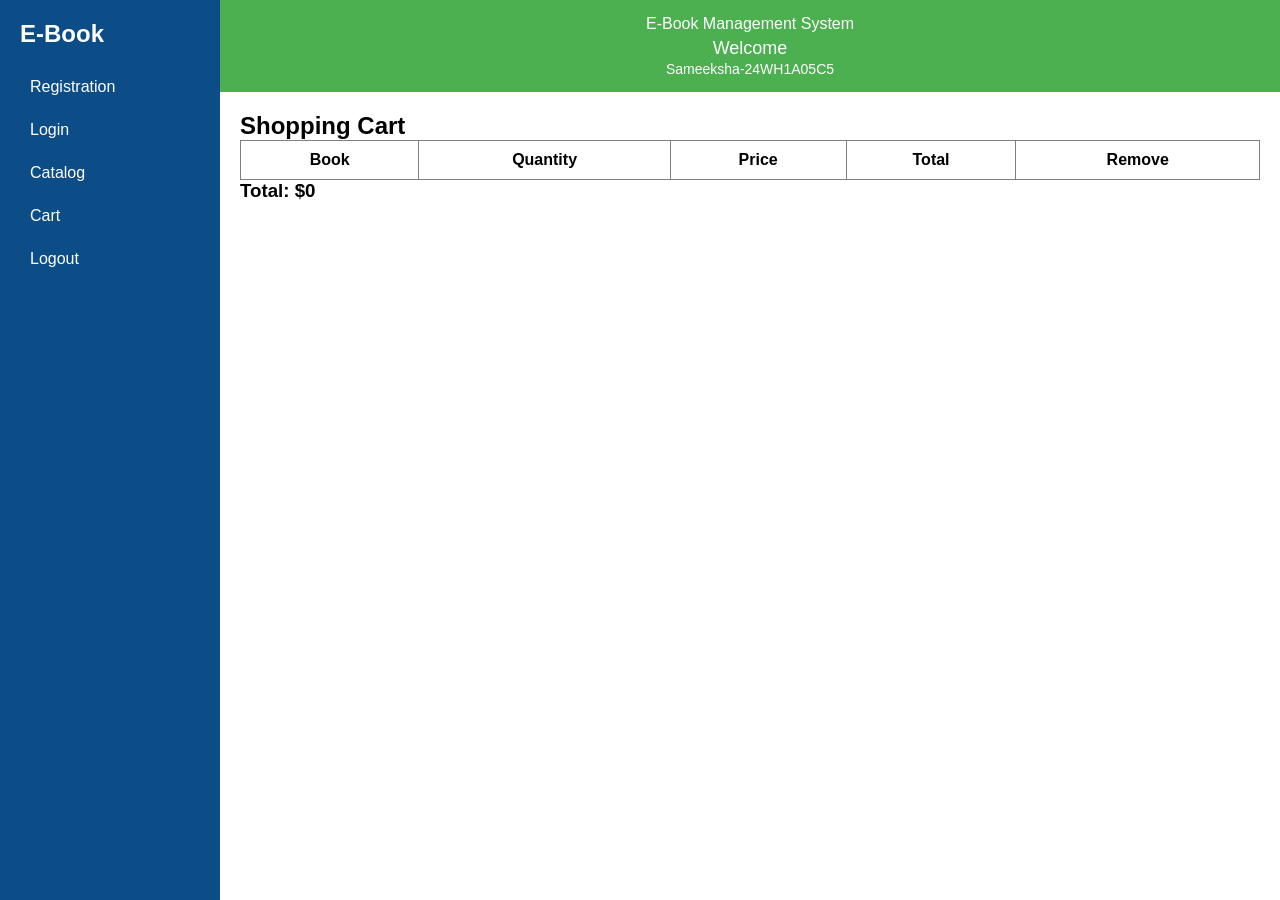
==== Experiment-1/Cart.html @ 869962bd "Organised Experiment 1 into folder" ====
<!DOCTYPE html>
<html>
<head>
    <title>Cart</title>
    <link rel="stylesheet" href="Style.css">
</head>

<body>

<!-- Sidebar -->
<div class="sidebar">
    <h2>E-Book</h2>
    <a href="Register.html">Registration</a>
    <a href="Login.html">Login</a>
    <a href="Catalog.html">Catalog</a>
    <a href="Cart.html">Cart</a>
    <a href="Logout.html">Logout</a>
</div>

<!-- Main -->
<div class="main">

    <!-- Header -->
    <div class="header">
        E-Book Management System
    <div class="welcome-text">Welcome</div>
    <div class="welcome-name">Sameeksha-24WH1A05C5</div>
</div>

    <!-- Cart Content -->
    <div class="container">
        <h2>Shopping Cart</h2>

        <table id="cartTable">
            <tr>
                <th>Book</th>
<th>Quantity</th>
<th>Price</th>
<th>Total</th>
<th>Remove</th>
                
            </tr>
        </table>

        <h3 id="total"></h3>
    </div>

</div>

<!-- JS File -->
<script src="Script.js"></script>

<script>
displayCart();

//showWelcome();

</script>

</body>
</html>
---- Experiment-1/Style.css ----
* {
  margin: 0;
  padding: 0;
  box-sizing: border-box;
  font-family: Arial, sans-serif;
}

body {
  display: flex;
  min-height: 100vh;
}

/* Sidebar */
.sidebar {
  width: 220px;
  background: #0d4d87;
  color: white;
  padding: 20px;
}

.sidebar h2 {
  margin-bottom: 20px;
}

.sidebar a {
  display: block;
  color: white;
  text-decoration: none;
  padding: 10px;
  margin: 5px 0;
}

.sidebar a:hover {
  background: #1c6cc4;
}

/* Main content */
.main {
  flex: 1;
  display: flex;
  flex-direction: column;
}

/* Header (single clean version) */
.header {
  background: #4CAF50;
  text-align: center;
  padding: 15px;
  color: white;
}

/* BIG Title */
.title {
  font-size: 28px;
  font-weight: bold;
}

/* Welcome line */
.welcome-text {
  font-size: 18px;
  margin-top: 5px;
}

/* Username line (small) */
.welcome-name {
  font-size: 14px;
  margin-top: 2px;
}

/* Container */
.container {
  padding: 20px;
  flex: 1;
}

/* Form Card */
.form-card {
  background: #14c9c9;
  color: #003366;
  padding: 25px;
  width: 350px;
  margin: auto;
  border-radius: 10px;
}

.form-card input {
  width: 100%;
  padding: 8px;
  margin: 8px 0;
}

/* Button */
.btn {
  width: 100%;
  padding: 10px;
  background: linear-gradient(to right, #3b5bdc, #1c6cc4);
  color: white;
  border: none;
  margin-top: 10px;
  cursor: pointer;
}

/* Catalog Grid */
.grid {
  display: grid;
  grid-template-columns: repeat(auto-fit, minmax(200px, 1fr));
  gap: 20px;
}

.card {
  border: 1px solid #ccc;
  padding: 15px;
  text-align: center;
}

.card img {
  width: 100%;
  height: 150px;
  object-fit: cover;
}

.card button {
  background: green;
  color: white;
  border: none;
  padding: 8px;
  margin-top: 10px;
}

/* Cart table */
table {
  width: 100%;
  border-collapse: collapse;
}

table, th, td {
  border: 1px solid gray;
}

th, td {
  padding: 10px;
  text-align: center;
}

/* Gender radio group */
.gender-group {
  display: flex;
  gap: 20px;
  align-items: center;
  margin-bottom: 10px;
}

.gender-group label {
  display: flex;
  align-items: center;
  gap: 5px;
}
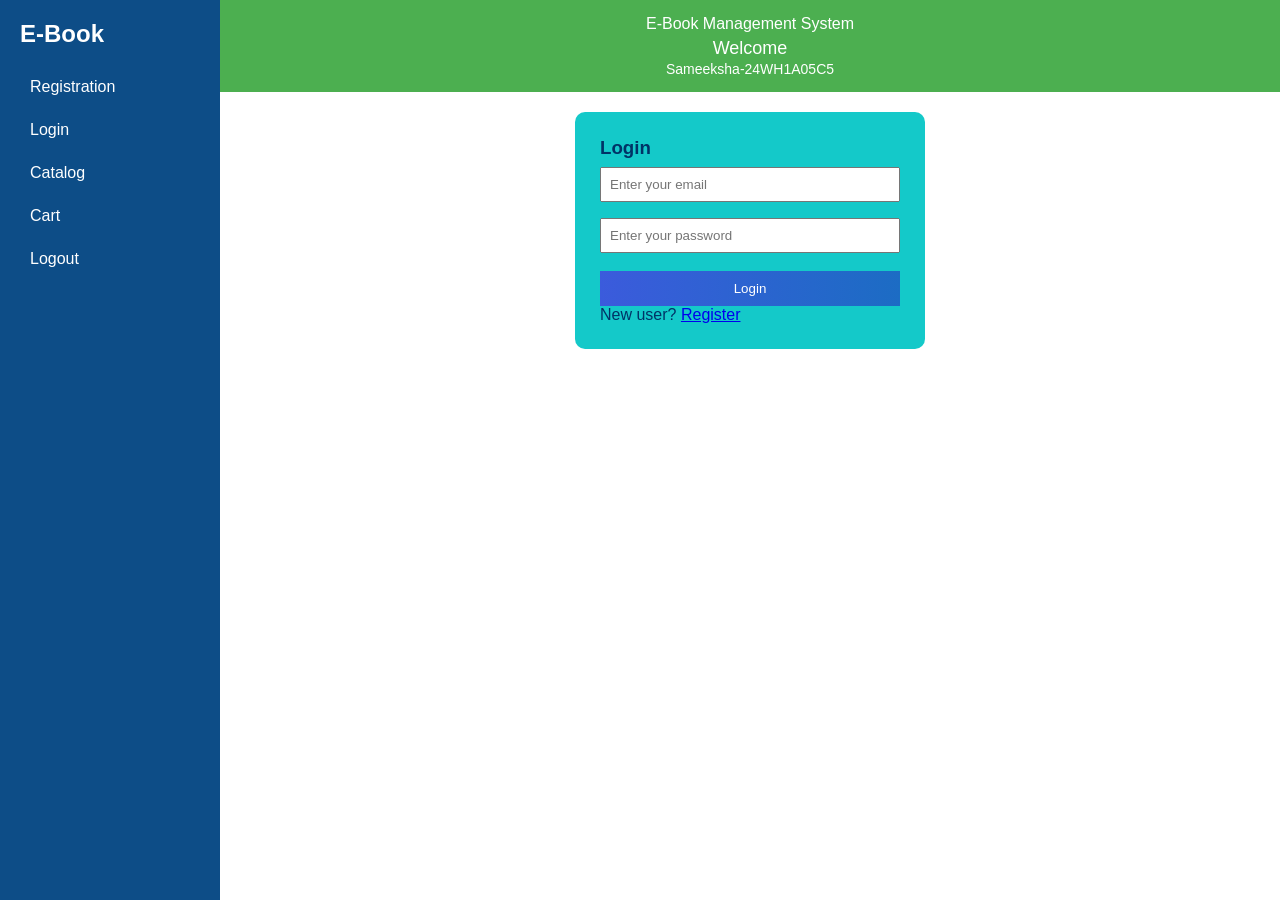
==== commit 15484c6e: "Implemented client-side validation for E-Book management system using JavaScript." ====
--- a/Experiment-1/Cart.html
+++ b/Experiment-1/Cart.html
@@ -51,10 +51,9 @@
 <script src="Script.js"></script>
 
 <script>
+checkLogin();
 displayCart();
-
-//showWelcome();
-
+showWelcome();
 </script>
 
 </body>
--- a/Experiment-1/Style.css
+++ b/Experiment-1/Style.css
@@ -41,7 +41,7 @@
   flex-direction: column;
 }
 
-/* Header (single clean version) */
+/* Header */
 .header {
   background: #4CAF50;
   text-align: center;
@@ -61,7 +61,7 @@
   margin-top: 5px;
 }
 
-/* Username line (small) */
+/* Username line */
 .welcome-name {
   font-size: 14px;
   margin-top: 2px;
@@ -154,4 +154,78 @@
   display: flex;
   align-items: center;
   gap: 5px;
+}
+
+
+/* ================= RESPONSIVE DESIGN ================= */
+
+/* Tablet Screens */
+@media (max-width: 900px) {
+
+  .sidebar {
+    width: 180px;
+  }
+
+  .form-card {
+    width: 300px;
+  }
+
+}
+
+
+/* Mobile Screens */
+@media (max-width: 768px) {
+
+  body {
+    flex-direction: column;
+  }
+
+  .sidebar {
+    width: 100%;
+    display: flex;
+    justify-content: space-around;
+    align-items: center;
+  }
+
+  .sidebar h2 {
+    display: none;
+  }
+
+  .sidebar a {
+    font-size: 14px;
+    padding: 5px;
+  }
+
+  .grid {
+    grid-template-columns: 1fr;
+  }
+
+  .form-card {
+    width: 90%;
+  }
+
+}
+
+
+/* Very Small Screens */
+@media (max-width: 480px) {
+
+  .header {
+    font-size: 14px;
+    padding: 10px;
+  }
+
+  .welcome-text {
+    font-size: 16px;
+  }
+
+  .welcome-name {
+    font-size: 12px;
+  }
+
+  table th, table td {
+    padding: 6px;
+    font-size: 12px;
+  }
+
 }
